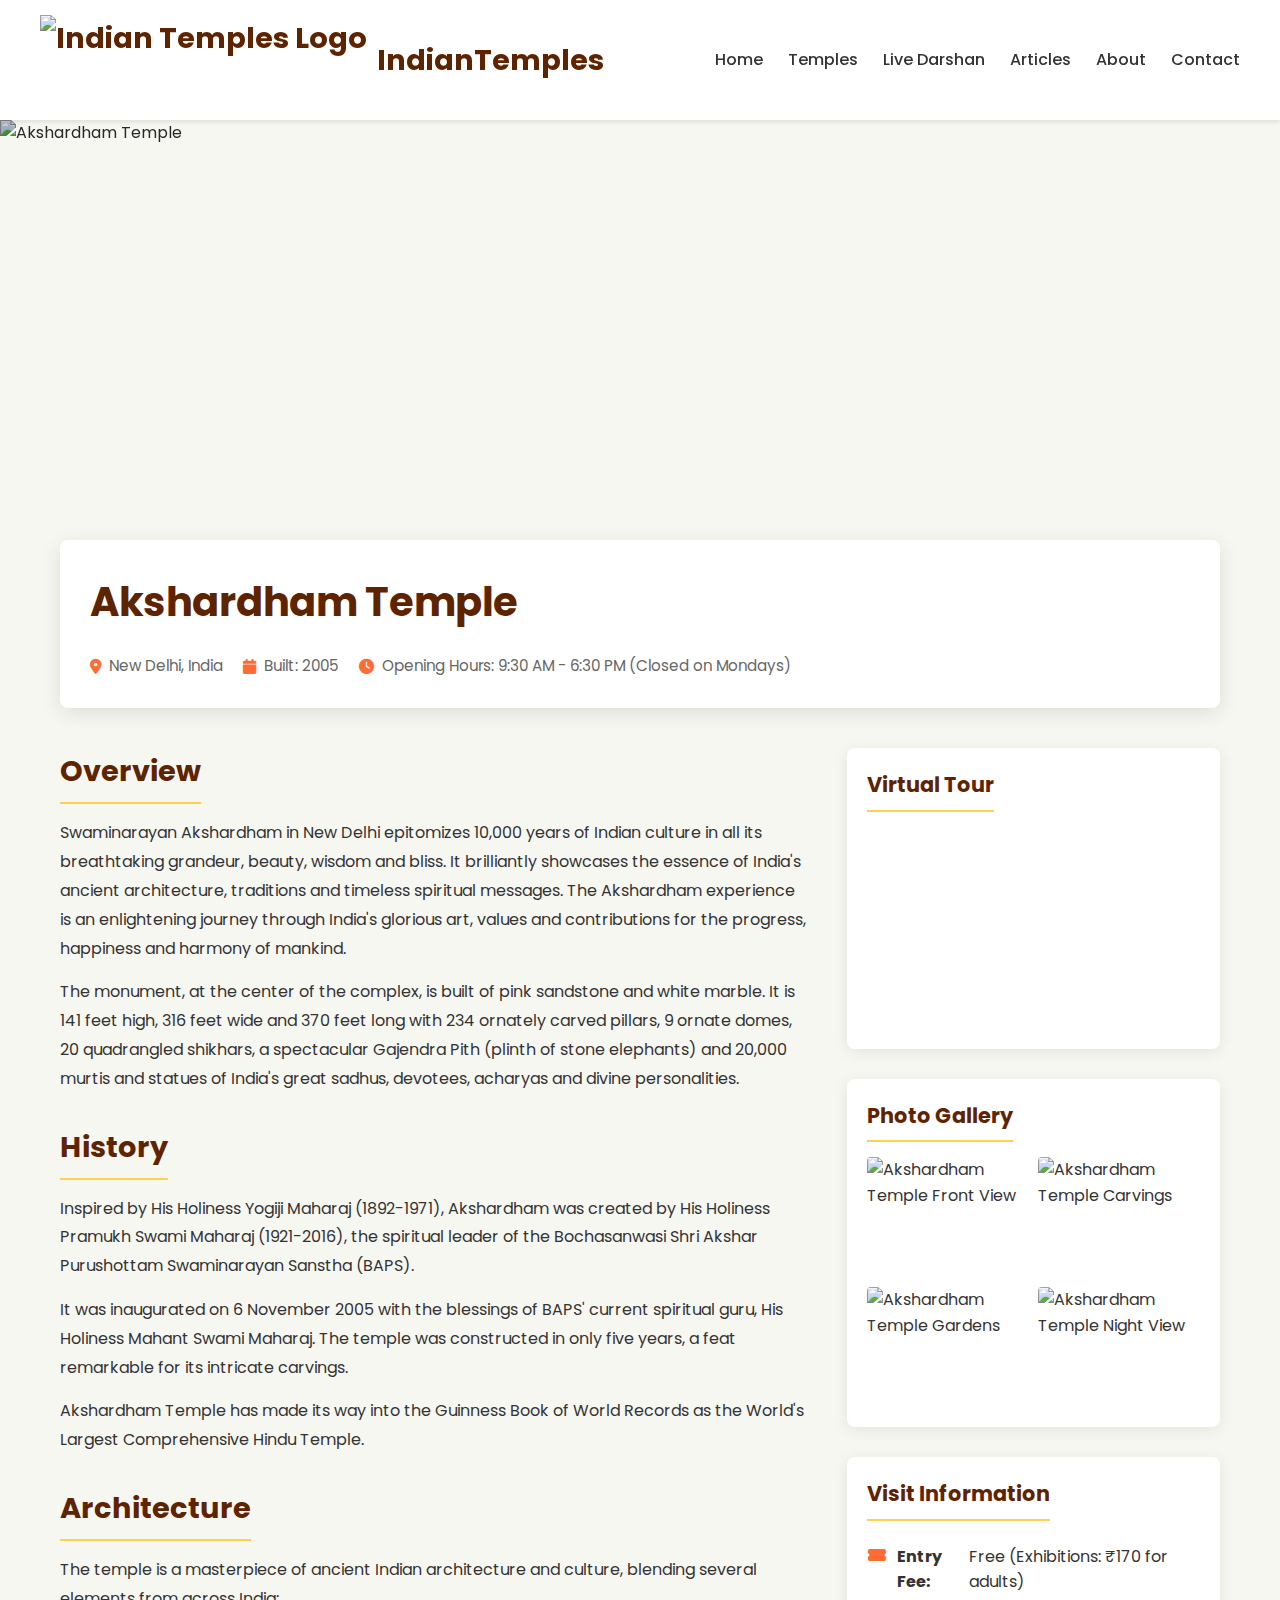
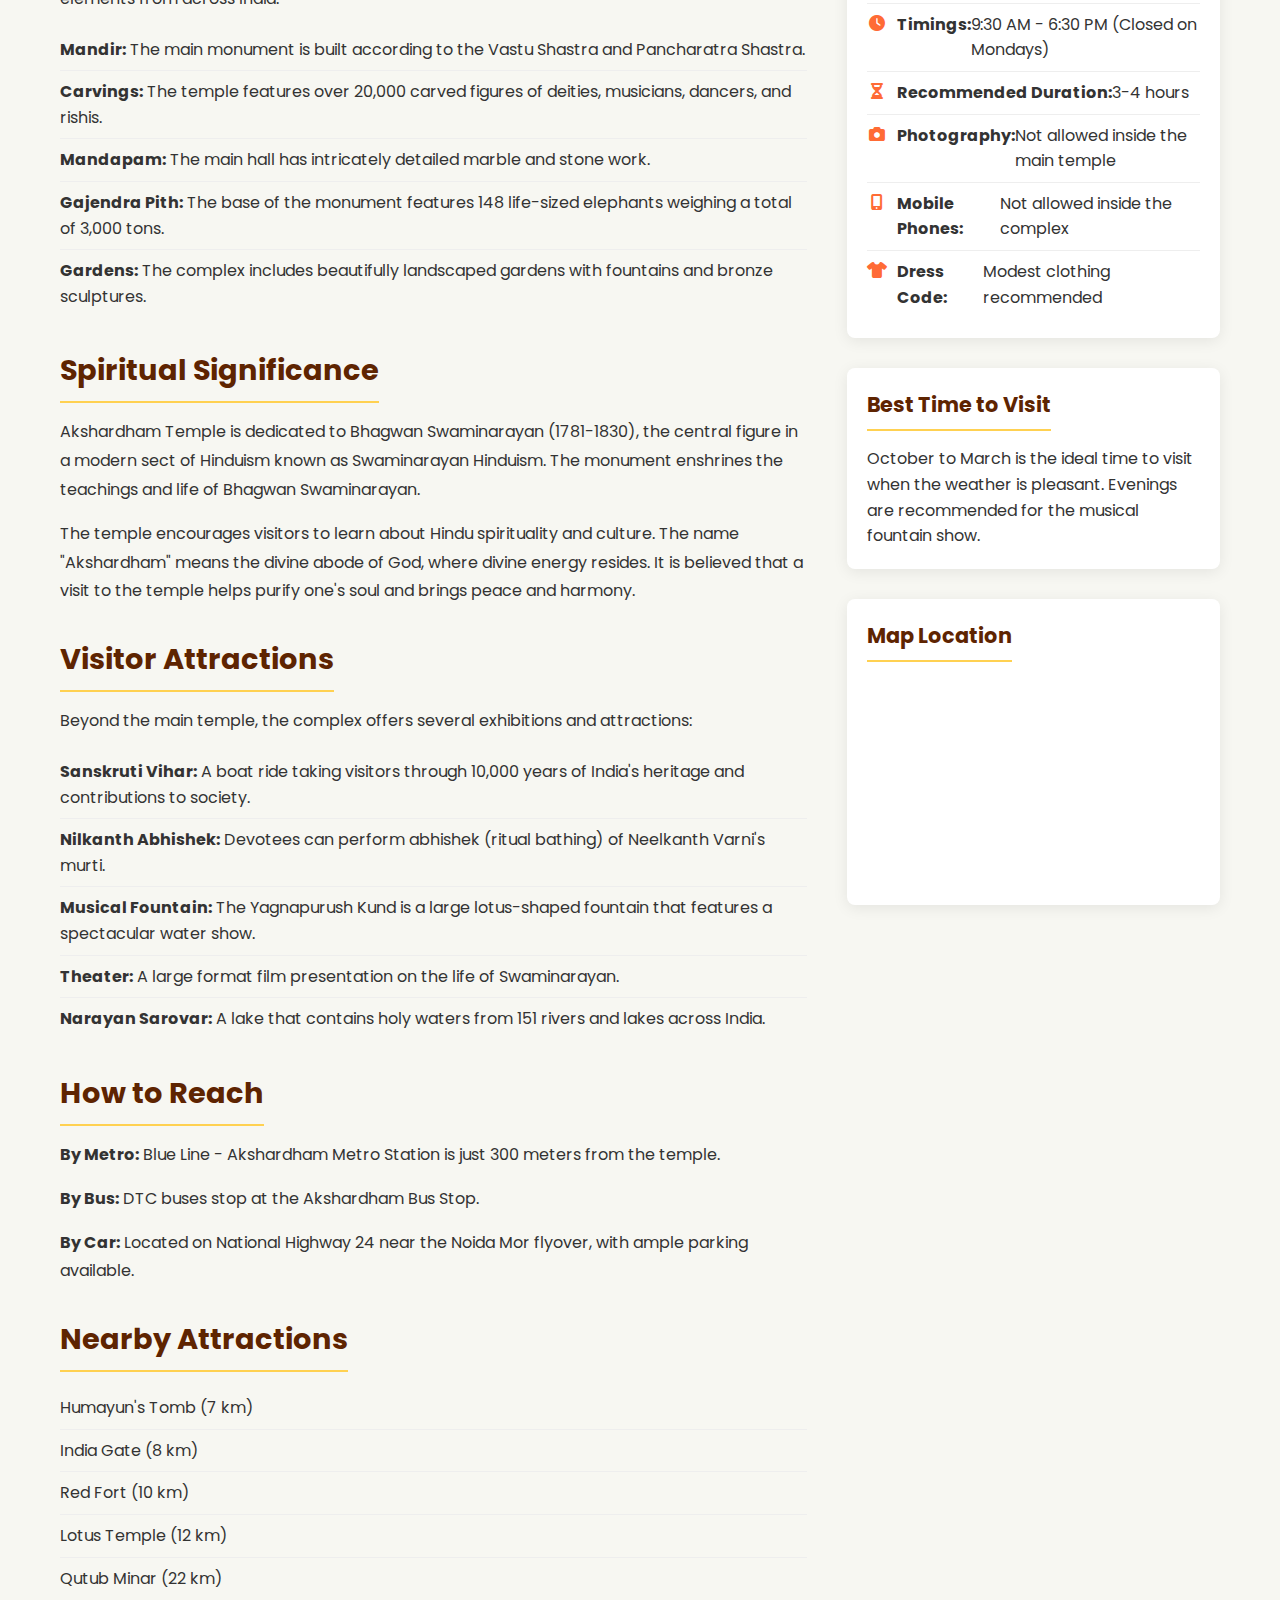
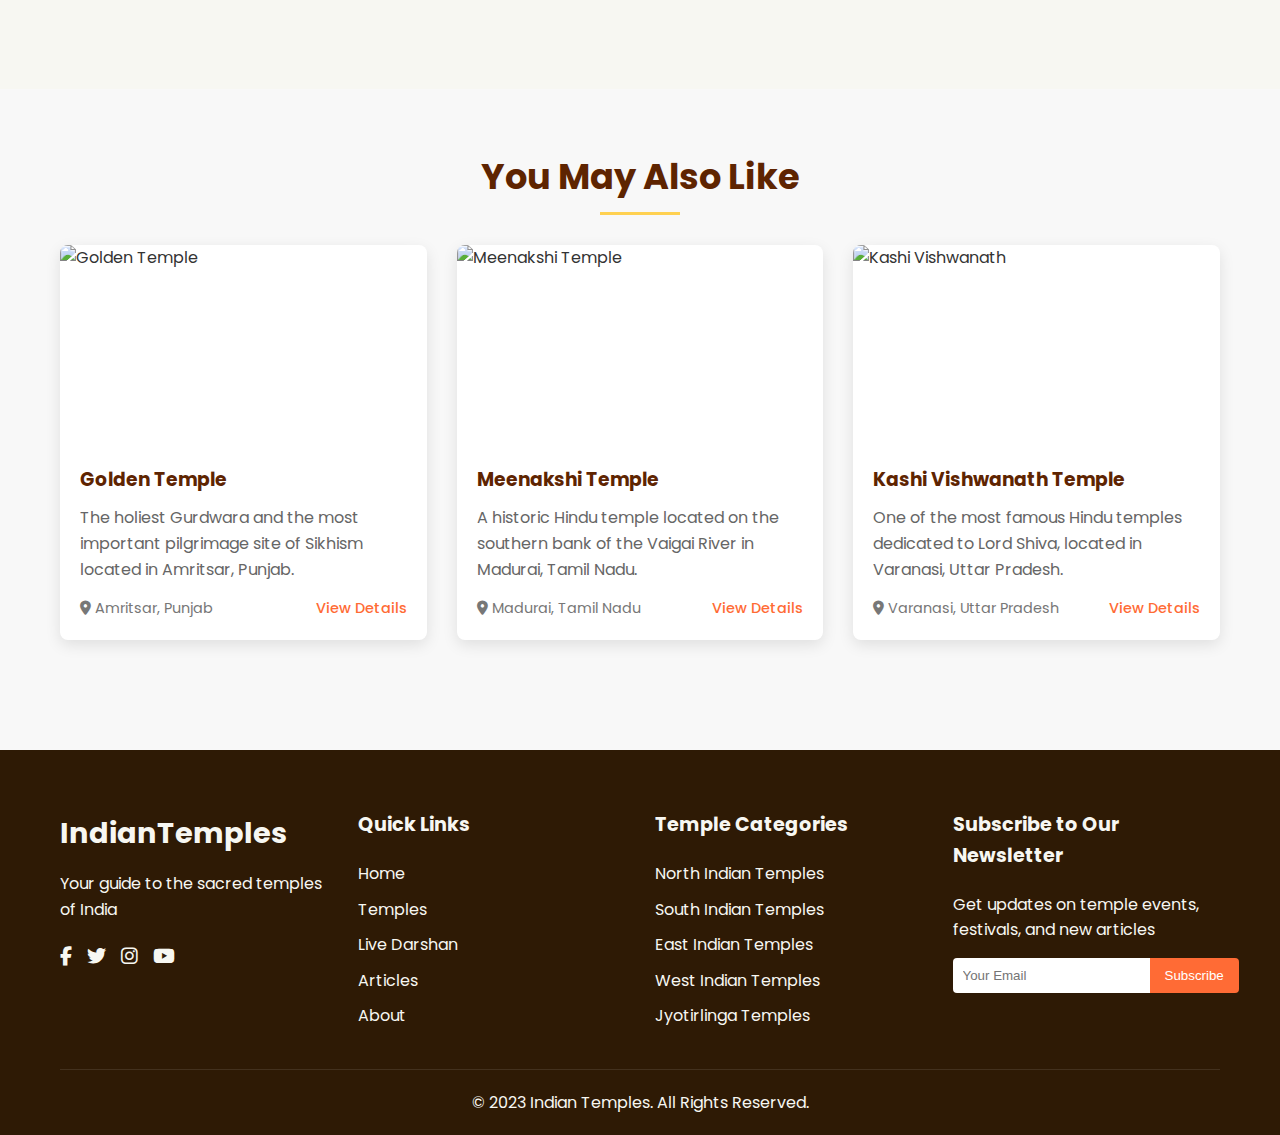
==== Akshardham.html @ 8071398b "Complet the Godlen Temple Data" ====
<!DOCTYPE html>
<html lang="en">

<head>
  <meta charset="UTF-8" />
  <meta name="viewport" content="width=device-width, initial-scale=1.0" />
  <title>Akshardham Temple - Indian Temples</title>
  <meta name="description"
    content="Detailed information about Akshardham Temple in New Delhi, including history, architecture, visitor information, and spiritual significance." />
  <link rel="preconnect" href="https://fonts.googleapis.com">
  <link rel="preconnect" href="https://fonts.gstatic.com" crossorigin>
  <link href="https://fonts.googleapis.com/css2?family=Poppins:wght@300;400;500;600;700&display=swap" rel="stylesheet">
  <link rel="stylesheet" href="https://cdnjs.cloudflare.com/ajax/libs/font-awesome/6.5.1/css/all.min.css">
  <link rel="stylesheet" href="/src/style.css">
</head>

<body>
  <div id="root">
    <!-- Header section -->
    <header class="header">
      <div class="container nav-container">
        <div class="logo">
          <a href="index.html">
            <img src="https://i.pinimg.com/736x/c7/fd/0a/c7fd0adaab651f2028ff02d65af20127.jpg" alt="Indian Temples Logo">
            <span>IndianTemples</span>
          </a>
        </div>

        <div class="menu-toggle">
          <i class="fas fa-bars"></i>
        </div>

        <ul class="nav-menu">
          <li><a href="index.html">Home</a></li>
          <li><a href="index.html#temples">Temples</a></li>
          <li><a href="index.html#live-darshan">Live Darshan</a></li>
          <li><a href="index.html#articles">Articles</a></li>
          <li><a href="index.html#about">About</a></li>
          <li><a href="index.html#contact">Contact</a></li>
        </ul>
      </div>
    </header>

    <!-- Temple Header -->
    <section class="temple-header">
      <div class="temple-header-image">
        <img
          src="https://media.istockphoto.com/id/978904956/photo/akshardham-temple-at-night.jpg?s=612x612&w=0&k=20&c=SunRGB2qBQEhVnAU5-RDPDp3OCAACPGzM2vwPiNZKe4="
          alt="Akshardham Temple" alt="Akshardham Temple">
      </div>
      <div class="container">
        <div class="temple-header-content">
          <h1>Akshardham Temple</h1>
          <div class="temple-meta-info">
            <div class="meta-item">
              <i class="fas fa-map-marker-alt"></i>
              <span>New Delhi, India</span>
            </div>
            <div class="meta-item">
              <i class="fas fa-calendar"></i>
              <span>Built: 2005</span>
            </div>
            <div class="meta-item">
              <i class="fas fa-clock"></i>
              <span>Opening Hours: 9:30 AM - 6:30 PM (Closed on Mondays)</span>
            </div>
          </div>
        </div>
      </div>
    </section>

    <!-- Temple Overview -->
    <section class="temple-overview">
      <div class="container">
        <div class="temple-content-grid">
          <div class="temple-main-content">
            <div class="content-section">
              <h2>Overview</h2>
              <p>Swaminarayan Akshardham in New Delhi epitomizes 10,000 years of Indian culture in all its breathtaking
                grandeur, beauty, wisdom and bliss. It brilliantly showcases the essence of India's ancient
                architecture, traditions and timeless spiritual messages. The Akshardham experience is an enlightening
                journey through India's glorious art, values and contributions for the progress, happiness and harmony
                of mankind.</p>
              <p>The monument, at the center of the complex, is built of pink sandstone and white marble. It is 141 feet
                high, 316 feet wide and 370 feet long with 234 ornately carved pillars, 9 ornate domes, 20 quadrangled
                shikhars, a spectacular Gajendra Pith (plinth of stone elephants) and 20,000 murtis and statues of
                India's great sadhus, devotees, acharyas and divine personalities.</p>
            </div>

            <div class="content-section">
              <h2>History</h2>
              <p>Inspired by His Holiness Yogiji Maharaj (1892-1971), Akshardham was created by His Holiness Pramukh
                Swami Maharaj (1921-2016), the spiritual leader of the Bochasanwasi Shri Akshar Purushottam Swaminarayan
                Sanstha (BAPS).</p>
              <p>It was inaugurated on 6 November 2005 with the blessings of BAPS' current spiritual guru, His Holiness
                Mahant Swami Maharaj. The temple was constructed in only five years, a feat remarkable for its intricate
                carvings.</p>
              <p>Akshardham Temple has made its way into the Guinness Book of World Records as the World's Largest
                Comprehensive Hindu Temple.</p>
            </div>

            <div class="content-section">
              <h2>Architecture</h2>
              <p>The temple is a masterpiece of ancient Indian architecture and culture, blending several elements from
                across India:</p>
              <ul class="temple-list">
                <li><strong>Mandir:</strong> The main monument is built according to the Vastu Shastra and Pancharatra
                  Shastra.</li>
                <li><strong>Carvings:</strong> The temple features over 20,000 carved figures of deities, musicians,
                  dancers, and rishis.</li>
                <li><strong>Mandapam:</strong> The main hall has intricately detailed marble and stone work.</li>
                <li><strong>Gajendra Pith:</strong> The base of the monument features 148 life-sized elephants weighing
                  a total of 3,000 tons.</li>
                <li><strong>Gardens:</strong> The complex includes beautifully landscaped gardens with fountains and
                  bronze sculptures.</li>
              </ul>
            </div>

            <div class="content-section">
              <h2>Spiritual Significance</h2>
              <p>Akshardham Temple is dedicated to Bhagwan Swaminarayan (1781-1830), the central figure in a modern sect
                of Hinduism known as Swaminarayan Hinduism. The monument enshrines the teachings and life of Bhagwan
                Swaminarayan.</p>
              <p>The temple encourages visitors to learn about Hindu spirituality and culture. The name "Akshardham"
                means the divine abode of God, where divine energy resides. It is believed that a visit to the temple
                helps purify one's soul and brings peace and harmony.</p>
            </div>

            <div class="content-section">
              <h2>Visitor Attractions</h2>
              <p>Beyond the main temple, the complex offers several exhibitions and attractions:</p>
              <ul class="temple-list">
                <li><strong>Sanskruti Vihar:</strong> A boat ride taking visitors through 10,000 years of India's
                  heritage and contributions to society.</li>
                <li><strong>Nilkanth Abhishek:</strong> Devotees can perform abhishek (ritual bathing) of Neelkanth
                  Varni's murti.</li>
                <li><strong>Musical Fountain:</strong> The Yagnapurush Kund is a large lotus-shaped fountain that
                  features a spectacular water show.</li>
                <li><strong>Theater:</strong> A large format film presentation on the life of Swaminarayan.</li>
                <li><strong>Narayan Sarovar:</strong> A lake that contains holy waters from 151 rivers and lakes across
                  India.</li>
              </ul>
            </div>

            <div class="content-section">
              <h2>How to Reach</h2>
              <p><strong>By Metro:</strong> Blue Line - Akshardham Metro Station is just 300 meters from the temple.</p>
              <p><strong>By Bus:</strong> DTC buses stop at the Akshardham Bus Stop.</p>
              <p><strong>By Car:</strong> Located on National Highway 24 near the Noida Mor flyover, with ample parking
                available.</p>
            </div>

            <div class="content-section">
              <h2>Nearby Attractions</h2>
              <ul class="temple-list">
                <li>Humayun's Tomb (7 km)</li>
                <li>India Gate (8 km)</li>
                <li>Red Fort (10 km)</li>
                <li>Lotus Temple (12 km)</li>
                <li>Qutub Minar (22 km)</li>
              </ul>
            </div>
          </div>

          <div class="temple-sidebar">
            <div class="sidebar-box">
              <h3>Virtual Tour</h3>
              <div class="video-container-small">
                <iframe width="560" height="315" src="https://www.youtube.com/embed/xDa9SD8K09o" frameborder="0"
                  allow="accelerometer; autoplay; clipboard-write; encrypted-media; gyroscope; picture-in-picture"
                  allowfullscreen>
                </iframe>
              </div>
            </div>

            <div class="sidebar-box">
              <h3>Photo Gallery</h3>
              <div class="gallery-grid">
                <img src="https://images.unsplash.com/photo-1567341836769-22e474e9f60a?q=80&w=1000&auto=format&fit=crop"
                  alt="Akshardham Temple Front View">
                <img src="https://images.unsplash.com/photo-1591021640592-c3006a7bfc65?q=80&w=1000&auto=format&fit=crop"
                  alt="Akshardham Temple Carvings">
                <img src="https://images.unsplash.com/photo-1604618501978-b01822d5c520?q=80&w=1000&auto=format&fit=crop"
                  alt="Akshardham Temple Gardens">
                <img
                  src="https://images.unsplash.com/photo-1614084546513-1994183892415?q=80&w=1000&auto=format&fit=crop"
                  alt="Akshardham Temple Night View">
              </div>
            </div>

            <div class="sidebar-box">
              <h3>Visit Information</h3>
              <ul class="info-list">
                <li><i class="fas fa-ticket-alt"></i> <strong>Entry Fee:</strong> Free (Exhibitions: ₹170 for adults)
                </li>
                <li><i class="fas fa-clock"></i> <strong>Timings:</strong> 9:30 AM - 6:30 PM (Closed on Mondays)</li>
                <li><i class="fas fa-hourglass-half"></i> <strong>Recommended Duration:</strong> 3-4 hours</li>
                <li><i class="fas fa-camera"></i> <strong>Photography:</strong> Not allowed inside the main temple</li>
                <li><i class="fas fa-mobile-alt"></i> <strong>Mobile Phones:</strong> Not allowed inside the complex
                </li>
                <li><i class="fas fa-tshirt"></i> <strong>Dress Code:</strong> Modest clothing recommended</li>
              </ul>
            </div>

            <div class="sidebar-box">
              <h3>Best Time to Visit</h3>
              <p>October to March is the ideal time to visit when the weather is pleasant. Evenings are recommended for
                the musical fountain show.</p>
            </div>

            <div class="sidebar-box">
              <h3>Map Location</h3>
              <div class="map-container">
                <iframe
                  src="https://www.google.com/maps/embed?pb=!1m18!1m12!1m3!1d3501.0148866869473!2d77.27566881503278!3d28.67442788240116!2m3!1f0!2f0!3f0!3m2!1i1024!2i768!4f13.1!3m3!1m2!1s0x390ce35b9975b1fb%3A0x69a09f265ef3b22a!2sAkshardham!5e0!3m2!1sen!2sin!4v1650271108319!5m2!1sen!2sin"
                  width="100%" height="200" style="border:0;" allowfullscreen="" loading="lazy"></iframe>
              </div>
            </div>
          </div>
        </div>
      </div>
    </section>

    <!-- Related Temples -->
    <section class="related-temples">
      <div class="container">
        <div class="section-title">
          <h2>You May Also Like</h2>
        </div>
        <div class="temple-grid">
          <!-- Temple 1 -->
          <div class="temple-card">
            <div class="temple-image">
              <img src="https://images.unsplash.com/photo-1621254423735-8410121f9496?q=80&w=1000&auto=format&fit=crop"
                alt="Golden Temple">
            </div>
            <div class="temple-content">
              <h3>Golden Temple</h3>
              <p>The holiest Gurdwara and the most important pilgrimage site of Sikhism located in Amritsar, Punjab.</p>
              <div class="temple-meta">
                <span><i class="fas fa-map-marker-alt"></i> Amritsar, Punjab</span>
                <a href="#" class="read-more">View Details</a>
              </div>
            </div>
          </div>

          <!-- Temple 2 -->
          <div class="temple-card">
            <div class="temple-image">
              <img src="https://images.unsplash.com/photo-1590766740859-21a638d1d494?q=80&w=1000&auto=format&fit=crop"
                alt="Meenakshi Temple">
            </div>
            <div class="temple-content">
              <h3>Meenakshi Temple</h3>
              <p>A historic Hindu temple located on the southern bank of the Vaigai River in Madurai, Tamil Nadu.</p>
              <div class="temple-meta">
                <span><i class="fas fa-map-marker-alt"></i> Madurai, Tamil Nadu</span>
                <a href="#" class="read-more">View Details</a>
              </div>
            </div>
          </div>

          <!-- Temple 3 -->
          <div class="temple-card">
            <div class="temple-image">
              <img src="https://images.unsplash.com/photo-1630421660487-888138e979cf?q=80&w=1000&auto=format&fit=crop"
                alt="Kashi Vishwanath">
            </div>
            <div class="temple-content">
              <h3>Kashi Vishwanath Temple</h3>
              <p>One of the most famous Hindu temples dedicated to Lord Shiva, located in Varanasi, Uttar Pradesh.</p>
              <div class="temple-meta">
                <span><i class="fas fa-map-marker-alt"></i> Varanasi, Uttar Pradesh</span>
                <a href="#" class="read-more">View Details</a>
              </div>
            </div>
          </div>
        </div>
      </div>
    </section>

    <!-- Footer -->
    <footer id="contact" class="footer">
      <div class="container">
        <div class="footer-content">
          <div class="footer-logo">
            <h3>IndianTemples</h3>
            <p>Your guide to the sacred temples of India</p>
            <div class="social-links">
              <a href="#"><i class="fab fa-facebook-f"></i></a>
              <a href="#"><i class="fab fa-twitter"></i></a>
              <a href="#"><i class="fab fa-instagram"></i></a>
              <a href="#"><i class="fab fa-youtube"></i></a>
            </div>
          </div>

          <div class="footer-links">
            <h3>Quick Links</h3>
            <ul>
              <li><a href="index.html">Home</a></li>
              <li><a href="index.html#temples">Temples</a></li>
              <li><a href="index.html#live-darshan">Live Darshan</a></li>
              <li><a href="index.html#articles">Articles</a></li>
              <li><a href="index.html#about">About</a></li>
            </ul>
          </div>

          <div class="footer-links">
            <h3>Temple Categories</h3>
            <ul>
              <li><a href="#">North Indian Temples</a></li>
              <li><a href="#">South Indian Temples</a></li>
              <li><a href="#">East Indian Temples</a></li>
              <li><a href="#">West Indian Temples</a></li>
              <li><a href="#">Jyotirlinga Temples</a></li>
            </ul>
          </div>

          <div class="footer-newsletter">
            <h3>Subscribe to Our Newsletter</h3>
            <p>Get updates on temple events, festivals, and new articles</p>
            <div class="subscribe-form">
              <input type="email" placeholder="Your Email">
              <button type="submit">Subscribe</button>
            </div>
          </div>
        </div>

        <div class="footer-bottom">
          <p>&copy; <span class="current-year">2023</span> Indian Temples. All Rights Reserved.</p>
        </div>
      </div>
    </footer>
  </div>

  <script type="module" src="/src/main.ts"></script>
</body>

</html>
---- src/style.css ----
/* Global styles */
:root {
  --primary-color: #ff6b35;
  --secondary-color: #f98866;
  --accent-color: #ffd151;
  --background-color: #f7f7f2;
  --text-color: #333;
  --header-color: #5e2401;
  --footer-bg: #2e1a05;
  --footer-text: #f7f7f2;
}

* {
  margin: 0;
  padding: 0;
  box-sizing: border-box;
}

body {
  font-family: 'Poppins', sans-serif;
  background-color: var(--background-color);
  color: var(--text-color);
  line-height: 1.6;
}

a {
  text-decoration: none;
  color: var(--primary-color);
}

a:hover {
  color: var(--secondary-color);
}

.container {
  max-width: 1200px;
  margin: 0 auto;
  padding: 0 20px;
}

/* Header styles */
.header {
  background-color: #fff;
  box-shadow: 0 2px 5px rgba(0, 0, 0, 0.1);
  position: sticky;
  top: 0;
  z-index: 100;
}

.nav-container {
  display: flex;
  justify-content: space-between;
  align-items: center;
  padding: 15px 0;
}

.logo a {
  font-size: 1.8rem;
  font-weight: 700;
  color: var(--header-color);
  display: flex;
  align-items: center;
}

.logo img {
  height: 90px;
  margin-right: 10px;
}

.nav-menu {
  display: flex;
  list-style: none;
}

.nav-menu li {
  margin-left: 25px;
}

.nav-menu a {
  color: var(--text-color);
  font-weight: 500;
  transition: color 0.3s;
}

.nav-menu a:hover,
.nav-menu a.active {
  color: var(--primary-color);
}

.menu-toggle {
  display: none;
  cursor: pointer;
  font-size: 1.5rem;
}

/* Hero section */
.hero {
  height: 600px;
  background-image: linear-gradient(rgba(0, 0, 0, 0.5), rgba(0, 0, 0, 0.5)), url('/public/images/hero-temple.jpg');
  background-size: cover;
  background-position: center;
  display: flex;
  align-items: center;
  text-align: center;
  color: #fff;
  margin-bottom: 50px;
}

.hero-content {
  max-width: 800px;
  margin: 0 auto;
  padding: 0 20px;
}

.hero h1 {
  font-size: 3rem;
  margin-bottom: 20px;
}

.hero p {
  font-size: 1.2rem;
  margin-bottom: 30px;
}

.btn {
  display: inline-block;
  background-color: var(--primary-color);
  color: #fff;
  padding: 12px 24px;
  border-radius: 4px;
  font-weight: 500;
  transition: background-color 0.3s;
}

.btn:hover {
  background-color: var(--secondary-color);
  color: #fff;
}

/* Utility classes */
.text-center {
  text-align: center;
  margin: 30px 0;
}

/* Temples section */
.section-title {
  text-align: center;
  margin-bottom: 40px;
  color: var(--header-color);
}

.section-title h2 {
  font-size: 2.2rem;
  display: inline-block;
  position: relative;
}

.section-title h2::after {
  content: '';
  height: 3px;
  width: 80px;
  background-color: var(--accent-color);
  position: absolute;
  bottom: -10px;
  left: 50%;
  transform: translateX(-50%);
}

.temple-grid {
  display: grid;
  grid-template-columns: repeat(auto-fill, minmax(300px, 1fr));
  gap: 30px;
  margin-bottom: 50px;
}

.temple-card {
  background-color: #fff;
  border-radius: 8px;
  overflow: hidden;
  box-shadow: 0 5px 15px rgba(0, 0, 0, 0.1);
  transition: transform 0.3s, box-shadow 0.3s;
}

.temple-card:hover {
  transform: translateY(-10px);
  box-shadow: 0 15px 30px rgba(0, 0, 0, 0.15);
}

.temple-image {
  height: 200px;
  overflow: hidden;
}

.temple-image img {
  width: 100%;
  height: 100%;
  object-fit: cover;
  transition: transform 0.5s;
}

.temple-card:hover .temple-image img {
  transform: scale(1.1);
}

.temple-content {
  padding: 20px;
}

.temple-content h3 {
  margin-bottom: 10px;
  color: var(--header-color);
}

.temple-content p {
  margin-bottom: 15px;
  color: #666;
}

.temple-meta {
  display: flex;
  justify-content: space-between;
  font-size: 0.9rem;
  color: #777;
}

/* Live Darshan section */
.live-darshan {
  background-color: #f1f1f1;
  padding: 60px 0;
  margin-bottom: 50px;
}

.video-container {
  position: relative;
  width: 100%;
  padding-bottom: 56.25%; /* 16:9 Aspect Ratio */
  margin-bottom: 30px;
}

.video-container iframe {
  position: absolute;
  top: 0;
  left: 0;
  width: 100%;
  height: 100%;
  border-radius: 8px;
}

/* Articles section */
.article-list {
  display: grid;
  grid-template-columns: repeat(auto-fill, minmax(350px, 1fr));
  gap: 30px;
  margin-bottom: 50px;
}

.article-card {
  background-color: #fff;
  border-radius: 8px;
  overflow: hidden;
  box-shadow: 0 5px 15px rgba(0, 0, 0, 0.1);
}

.article-image {
  height: 200px;
  overflow: hidden;
}

.article-image img {
  width: 100%;
  height: 100%;
  object-fit: cover;
}

.article-content {
  padding: 20px;
}

.article-content h3 {
  margin-bottom: 10px;
  color: var(--header-color);
}

.article-content p {
  margin-bottom: 15px;
  color: #666;
}

.article-meta {
  display: flex;
  justify-content: space-between;
  font-size: 0.9rem;
  color: #777;
}

.read-more {
  color: var(--primary-color);
  font-weight: 500;
}

/* About section */
.about-section {
  padding: 60px 0;
}

.about-content {
  max-width: 800px;
  margin: 0 auto;
  text-align: center;
}

.about-content p {
  margin-bottom: 20px;
  line-height: 1.8;
}

/* Darshan schedule */
.darshan-schedule {
  margin-top: 40px;
}

.darshan-schedule h3 {
  text-align: center;
  margin-bottom: 20px;
  color: var(--header-color);
}

.schedule-grid {
  display: grid;
  grid-template-columns: repeat(auto-fill, minmax(250px, 1fr));
  gap: 20px;
}

.schedule-item {
  background-color: #fff;
  padding: 15px;
  border-radius: 6px;
  box-shadow: 0 3px 10px rgba(0, 0, 0, 0.1);
}

.schedule-item .time {
  font-weight: 600;
  color: var(--primary-color);
  margin-bottom: 5px;
}

.schedule-item .ritual {
  color: #666;
}

/* Footer */
.footer {
  background-color: var(--footer-bg);
  color: var(--footer-text);
  padding: 60px 0 20px;
}

.footer-content {
  display: grid;
  grid-template-columns: repeat(auto-fit, minmax(250px, 1fr));
  gap: 30px;
  margin-bottom: 30px;
}

.footer-logo h3 {
  font-size: 1.8rem;
  margin-bottom: 15px;
}

.footer-contact p {
  margin-bottom: 10px;
}

.social-links {
  display: flex;
  gap: 15px;
  margin-top: 20px;
}

.social-links a {
  color: var(--footer-text);
  font-size: 1.2rem;
  transition: color 0.3s;
}

.social-links a:hover {
  color: var(--accent-color);
}

.footer-links h3,
.footer-newsletter h3 {
  margin-bottom: 20px;
  font-size: 1.2rem;
}

.footer-links ul {
  list-style: none;
}

.footer-links li {
  margin-bottom: 10px;
}

.footer-links a {
  color: var(--footer-text);
  transition: color 0.3s;
}

.footer-links a:hover {
  color: var(--accent-color);
}

.subscribe-form {
  display: flex;
  margin-top: 15px;
}

.subscribe-form input {
  flex-grow: 1;
  padding: 10px;
  border: none;
  border-radius: 4px 0 0 4px;
}

.subscribe-form button {
  background-color: var(--primary-color);
  color: #fff;
  border: none;
  padding: 10px 15px;
  border-radius: 0 4px 4px 0;
  cursor: pointer;
  transition: background-color 0.3s;
}

.subscribe-form button:hover {
  background-color: var(--secondary-color);
}

.footer-bottom {
  text-align: center;
  padding-top: 20px;
  border-top: 1px solid rgba(255, 255, 255, 0.1);
}

/* Temple Details Page */
.temple-header {
  position: relative;
  margin-bottom: 40px;
}

.temple-header-image {
  height: 500px;
  overflow: hidden;
}

.temple-header-image img {
  width: 100%;
  height: 100%;
  object-fit: cover;
  filter: brightness(0.8);
}

.temple-header-content {
  background-color: #fff;
  border-radius: 8px;
  box-shadow: 0 5px 20px rgba(0, 0, 0, 0.1);
  padding: 30px;
  margin-top: -80px;
  position: relative;
  z-index: 10;
}

.temple-header-content h1 {
  font-size: 2.5rem;
  margin-bottom: 20px;
  color: var(--header-color);
}

.temple-meta-info {
  display: flex;
  flex-wrap: wrap;
  gap: 20px;
}

.meta-item {
  display: flex;
  align-items: center;
  font-size: 0.95rem;
  color: #666;
}

.meta-item i {
  color: var(--primary-color);
  margin-right: 8px;
}

.temple-content-grid {
  display: grid;
  grid-template-columns: 2fr 1fr;
  gap: 40px;
  margin-bottom: 60px;
}

.content-section {
  margin-bottom: 30px;
}

.content-section h2 {
  color: var(--header-color);
  margin-bottom: 15px;
  font-size: 1.8rem;
  border-bottom: 2px solid var(--accent-color);
  padding-bottom: 8px;
  display: inline-block;
}

.content-section p {
  margin-bottom: 15px;
  line-height: 1.8;
}

.temple-list {
  list-style: none;
  margin-left: 0;
}

.temple-list li {
  padding: 8px 0;
  border-bottom: 1px solid #eee;
}

.temple-list li:last-child {
  border-bottom: none;
}

.temple-sidebar .sidebar-box {
  background-color: #fff;
  border-radius: 8px;
  box-shadow: 0 3px 15px rgba(0, 0, 0, 0.08);
  padding: 20px;
  margin-bottom: 30px;
}

.sidebar-box h3 {
  color: var(--header-color);
  margin-bottom: 15px;
  font-size: 1.3rem;
  border-bottom: 2px solid var(--accent-color);
  padding-bottom: 8px;
  display: inline-block;
}

.video-container-small {
  position: relative;
  width: 100%;
  padding-bottom: 56.25%; /* 16:9 Aspect Ratio */
  margin-bottom: 15px;
}

.video-container-small iframe {
  position: absolute;
  top: 0;
  left: 0;
  width: 100%;
  height: 100%;
  border-radius: 8px;
}

.gallery-grid {
  display: grid;
  grid-template-columns: repeat(2, 1fr);
  gap: 10px;
}

.gallery-grid img {
  width: 100%;
  height: 120px;
  object-fit: cover;
  border-radius: 4px;
  transition: transform 0.3s;
}

.gallery-grid img:hover {
  transform: scale(1.05);
}

.info-list {
  list-style: none;
}

.info-list li {
  padding: 8px 0;
  border-bottom: 1px solid #eee;
  display: flex;
  align-items: flex-start;
}

.info-list li:last-child {
  border-bottom: none;
}

.info-list li i {
  color: var(--primary-color);
  margin-right: 10px;
  min-width: 20px;
  text-align: center;
  padding-top: 3px;
}

.map-container {
  border-radius: 8px;
  overflow: hidden;
}

.related-temples {
  padding: 60px 0;
  background-color: #f8f8f8;
}

@media (max-width: 992px) {
  .temple-content-grid {
    grid-template-columns: 1fr;
  }

  .temple-header-image {
    height: 350px;
  }
}

@media (max-width: 768px) {
  .temple-meta-info {
    flex-direction: column;
    gap: 10px;
  }

  .gallery-grid {
    grid-template-columns: 1fr;
  }

  .temple-header-content h1 {
    font-size: 2rem;
  }
}

/* Responsive styles */
@media (max-width: 768px) {
  .hero {
    height: 450px;
  }

  .hero h1 {
    font-size: 2.2rem;
  }

  .menu-toggle {
    display: block;
  }

  .nav-menu {
    position: fixed;
    left: -100%;
    top: 70px;
    flex-direction: column;
    background-color: #fff;
    width: 100%;
    text-align: center;
    transition: 0.3s;
    box-shadow: 0 10px 15px rgba(0, 0, 0, 0.1);
    padding: 20px 0;
  }

  .nav-menu.active {
    left: 0;
  }

  .nav-menu li {
    margin: 15px 0;
  }
}

@media (max-width: 576px) {
  .temple-grid,
  .article-list {
    grid-template-columns: 1fr;
  }

  .footer-content {
    grid-template-columns: 1fr;
  }
}

/* Article Page Styles */
.article-header {
  padding: 60px 0 30px;
  text-align: center;
}

.article-meta {
  margin-bottom: 15px;
}

.article-category {
  display: inline-block;
  background-color: var(--accent-color);
  color: #333;
  padding: 3px 10px;
  border-radius: 3px;
  margin-right: 15px;
  font-weight: 500;
  font-size: 0.9rem;
}

.article-date {
  color: #666;
  font-size: 0.9rem;
}

.article-date i {
  margin-right: 5px;
}

.article-header h1 {
  font-size: 2.8rem;
  margin-bottom: 20px;
  color: var(--header-color);
  max-width: 800px;
  margin-left: auto;
  margin-right: auto;
  line-height: 1.3;
}

.article-author {
  display: inline-flex;
  align-items: center;
}

.article-author img {
  width: 50px;
  height: 50px;
  border-radius: 50%;
  margin-right: 15px;
  object-fit: cover;
}

.author-info {
  text-align: left;
}

.author-name {
  display: block;
  font-weight: 600;
  color: var(--header-color);
}

.author-title {
  font-size: 0.85rem;
  color: #666;
}

.article-content {
  padding: 40px 0 80px;
}

.article-grid {
  display: grid;
  grid-template-columns: 2fr 1fr;
  gap: 50px;
}

.article-featured-image {
  margin-bottom: 30px;
}

.article-featured-image img {
  width: 100%;
  border-radius: 8px;
}

.article-text {
  font-size: 1.05rem;
  line-height: 1.8;
  color: #333;
}

.article-intro {
  font-size: 1.2rem;
  color: #444;
  line-height: 1.7;
  margin-bottom: 30px;
}

.article-text h2 {
  font-size: 1.8rem;
  margin: 40px 0 20px;
  color: var(--header-color);
}

.article-text h3 {
  font-size: 1.4rem;
  margin: 30px 0 15px;
  color: var(--header-color);
}

.article-text p {
  margin-bottom: 20px;
}

.article-text ul, .article-text ol {
  margin-left: 20px;
  margin-bottom: 20px;
}

.article-text li {
  margin-bottom: 10px;
}

.article-image-with-caption {
  margin: 30px 0;
}

.article-image-with-caption img {
  width: 100%;
  border-radius: 8px;
}

.image-caption {
  font-size: 0.9rem;
  color: #666;
  text-align: center;
  margin-top: 10px;
  font-style: italic;
}

.article-tags {
  margin-top: 40px;
  padding-top: 20px;
  border-top: 1px solid #eee;
  margin-bottom: 20px;
}

.article-tags span {
  font-weight: 600;
  margin-right: 10px;
}

.article-tags a {
  display: inline-block;
  background-color: #f0f0f0;
  color: #666;
  padding: 3px 10px;
  border-radius: 3px;
  margin-right: 8px;
  margin-bottom: 8px;
  font-size: 0.85rem;
  transition: background-color 0.3s, color 0.3s;
}

.article-tags a:hover {
  background-color: var(--primary-color);
  color: #fff;
}

.article-share {
  margin-bottom: 40px;
}

.article-share span {
  font-weight: 600;
  margin-right: 15px;
}

.article-share a {
  display: inline-block;
  width: 36px;
  height: 36px;
  border-radius: 50%;
  background-color: #f0f0f0;
  color: #555;
  text-align: center;
  line-height: 36px;
  margin-right: 8px;
  transition: background-color 0.3s, color 0.3s;
}

.article-share a:hover {
  background-color: var(--primary-color);
  color: #fff;
}

.article-author-bio {
  margin-top: 40px;
  padding: 30px;
  background-color: #f9f9f9;
  border-radius: 8px;
  display: flex;
  align-items: flex-start;
}

.article-author-bio img {
  width: 80px;
  height: 80px;
  border-radius: 50%;
  margin-right: 20px;
  object-fit: cover;
}

.author-bio-content h3 {
  font-size: 1.1rem;
  color: #777;
  margin-bottom: 5px;
}

.author-bio-content h4 {
  font-size: 1.4rem;
  color: var(--header-color);
  margin-bottom: 10px;
}

.author-bio-content p {
  font-size: 0.95rem;
  line-height: 1.7;
}

.related-articles-list {
  margin-top: 15px;
}

.related-article {
  display: flex;
  margin-bottom: 15px;
  padding-bottom: 15px;
  border-bottom: 1px solid #eee;
}

.related-article:last-child {
  border-bottom: none;
}

.related-article img {
  width: 70px;
  height: 70px;
  border-radius: 5px;
  object-fit: cover;
  margin-right: 15px;
}

.related-article h4 {
  font-size: 0.95rem;
  margin-bottom: 5px;
  line-height: 1.4;
}

.article-date-small {
  font-size: 0.8rem;
  color: #777;
}

.category-list {
  list-style: none;
}

.category-list li {
  border-bottom: 1px solid #eee;
  padding: 8px 0;
}

.category-list li:last-child {
  border-bottom: none;
}

.category-list a {
  display: flex;
  justify-content: space-between;
  color: #555;
  transition: color 0.3s;
}

.category-list a:hover {
  color: var(--primary-color);
}

.category-list span {
  color: #888;
  font-size: 0.85rem;
}

.more-articles {
  background-color: #f8f8f8;
  padding: 60px 0;
}

@media (max-width: 992px) {
  .article-grid {
    grid-template-columns: 1fr;
  }

  .article-header h1 {
    font-size: 2.2rem;
  }
}

@media (max-width: 768px) {
  .article-author-bio {
    flex-direction: column;
    text-align: center;
  }

  .article-author-bio img {
    margin: 0 auto 20px;
  }

  .article-text h2 {
    font-size: 1.6rem;
  }

  .article-text h3 {
    font-size: 1.3rem;
  }

  .article-header {
    padding: 40px 0 20px;
  }
}
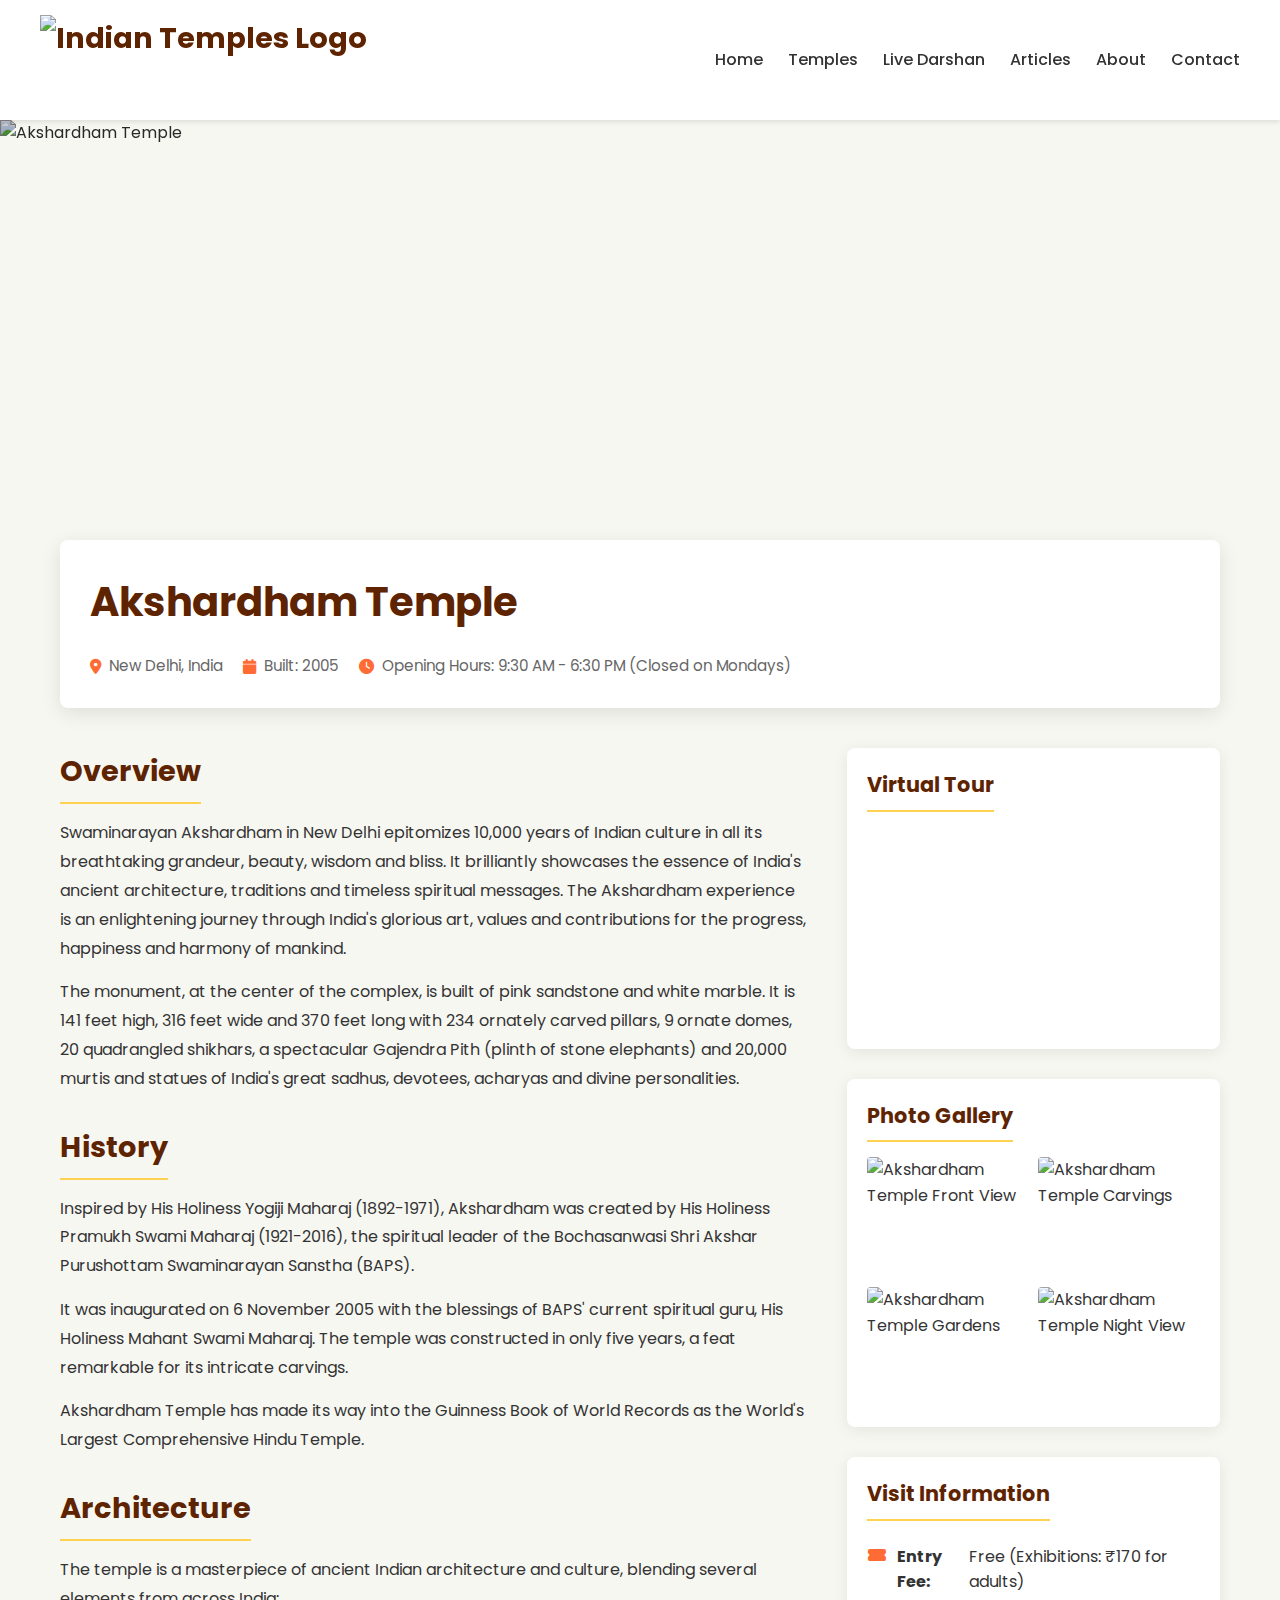
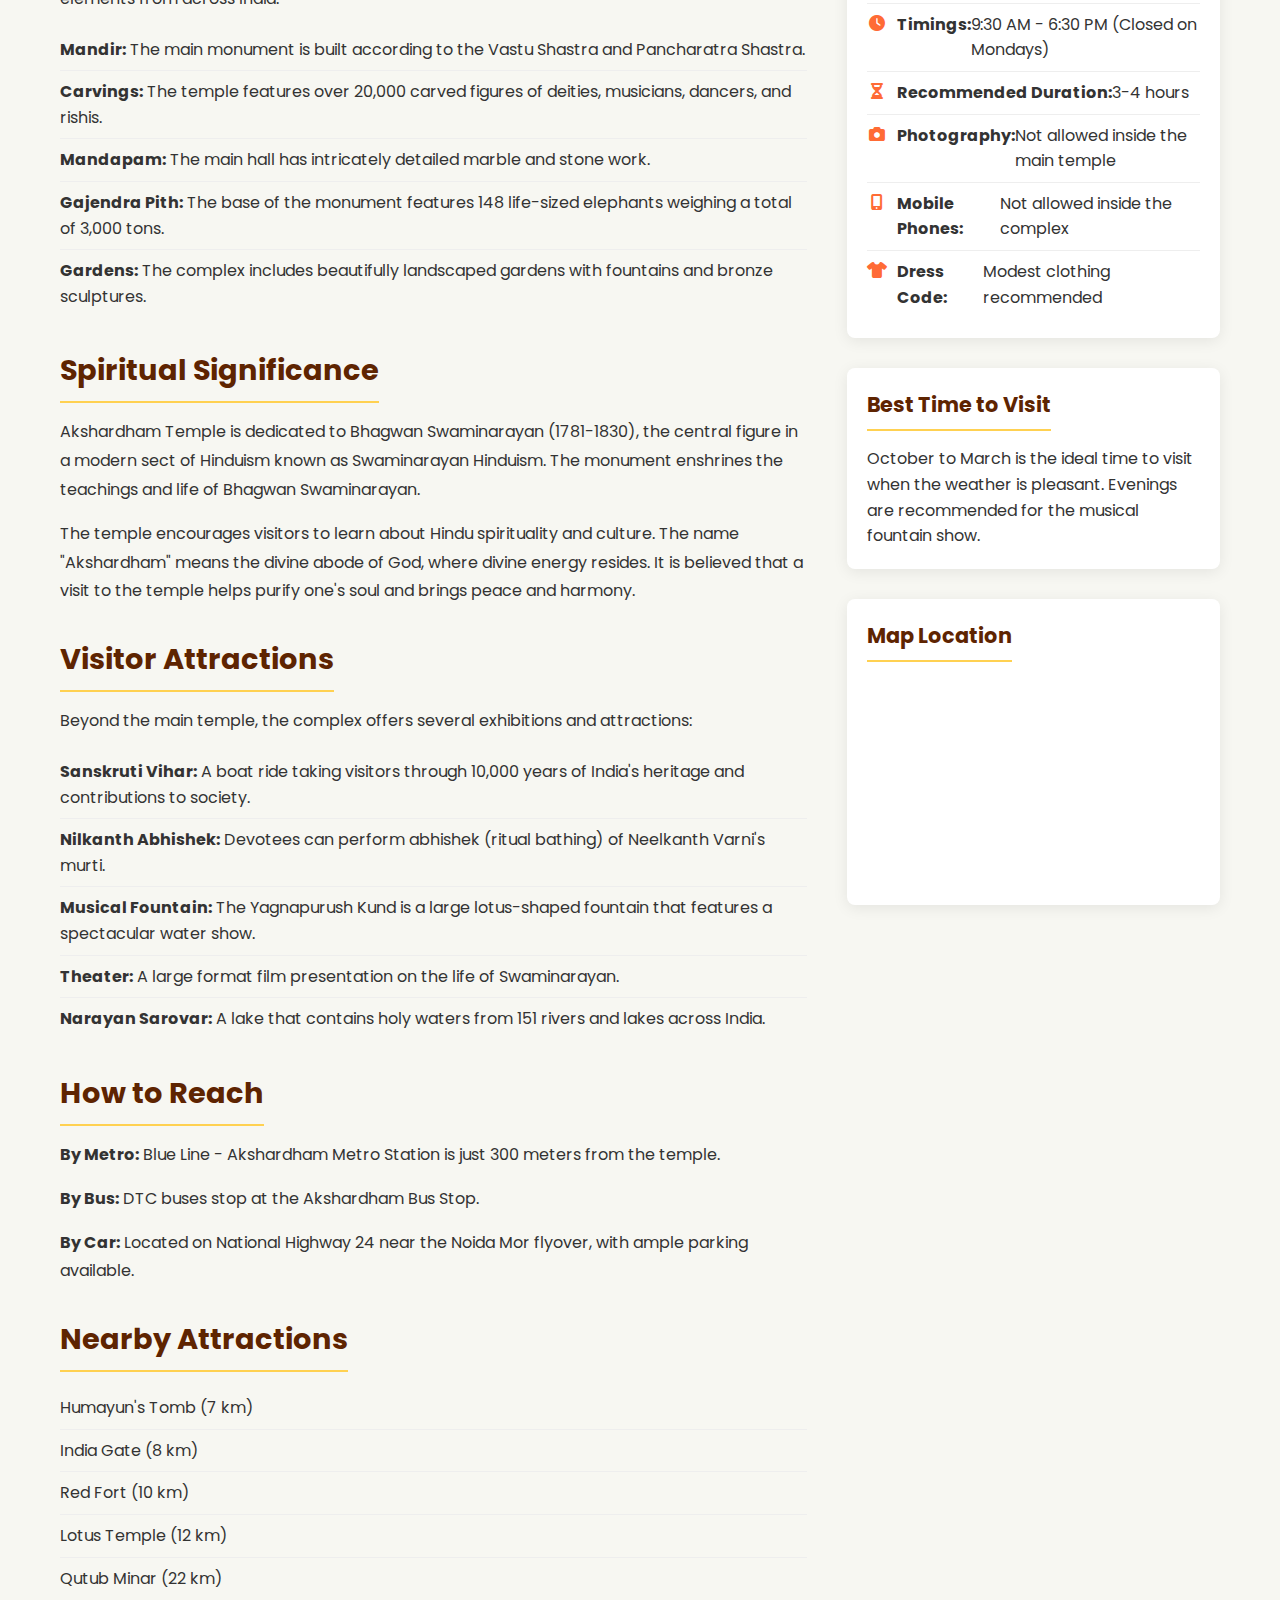
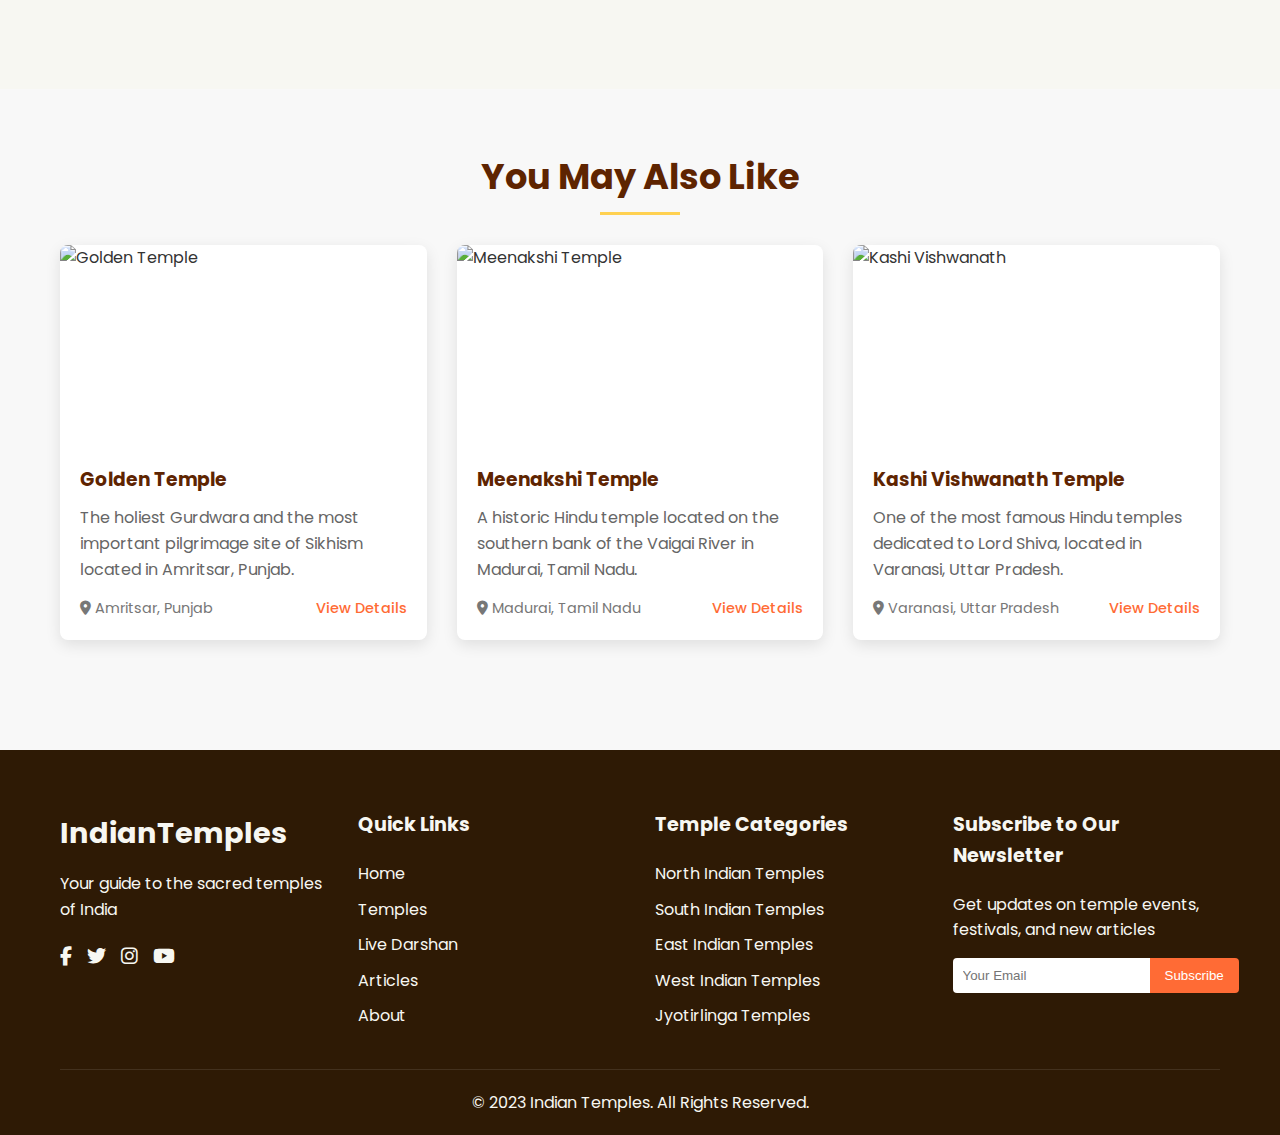
==== commit 706237d8: "update the code" ====
--- a/Akshardham.html
+++ b/Akshardham.html
@@ -22,7 +22,7 @@
         <div class="logo">
           <a href="index.html">
             <img src="https://i.pinimg.com/736x/c7/fd/0a/c7fd0adaab651f2028ff02d65af20127.jpg" alt="Indian Temples Logo">
-            <span>IndianTemples</span>
+            <!-- <span>IndianTemples</span> -->
           </a>
         </div>
 
@@ -176,14 +176,14 @@
             <div class="sidebar-box">
               <h3>Photo Gallery</h3>
               <div class="gallery-grid">
-                <img src="https://images.unsplash.com/photo-1567341836769-22e474e9f60a?q=80&w=1000&auto=format&fit=crop"
+                <img src="https://media.gettyimages.com/id/1718462154/photo/new-jersey-united-states-baps-swaminarayan-akshardham-worlds-largest-hindu-temple-outside.jpg?s=612x612&w=0&k=20&c=Zy7SZ5e9RuYGPOP_pnw-O--S8XfnP5UReSXPsY4dAqA="
                   alt="Akshardham Temple Front View">
-                <img src="https://images.unsplash.com/photo-1591021640592-c3006a7bfc65?q=80&w=1000&auto=format&fit=crop"
+                <img src="https://media.gettyimages.com/id/90512532/photo/india-crowd-at-akshardham-mandir-in-gandhinagar-gujarat-india.jpg?s=612x612&w=0&k=20&c=RQhfsoUioxTGP3sqFpo7NJy9LwKdP6nmYyRXIFiJFGo="
                   alt="Akshardham Temple Carvings">
-                <img src="https://images.unsplash.com/photo-1604618501978-b01822d5c520?q=80&w=1000&auto=format&fit=crop"
+                <img src="https://media.gettyimages.com/id/1714438533/photo/volunteers-make-preparations-before-the-opening-ceremony-of-the-baps-swaminarayan-akshardham.jpg?s=612x612&w=0&k=20&c=y0s2WAyo6Ez4J_jfgdhEOEoRUzMYxJ_xd1Y8EbwWjgQ="
                   alt="Akshardham Temple Gardens">
                 <img
-                  src="https://images.unsplash.com/photo-1614084546513-1994183892415?q=80&w=1000&auto=format&fit=crop"
+                  src="https://media.gettyimages.com/id/2081607713/photo/the-baps-swaminarayan-temple-at-chino-hills-la.jpg?s=612x612&w=0&k=20&c=5Vr4caq-90bCFc-U0nRj2RUHUNeO5k2O3cZccrnkTGs="
                   alt="Akshardham Temple Night View">
               </div>
             </div>
@@ -231,15 +231,14 @@
           <!-- Temple 1 -->
           <div class="temple-card">
             <div class="temple-image">
-              <img src="https://images.unsplash.com/photo-1621254423735-8410121f9496?q=80&w=1000&auto=format&fit=crop"
-                alt="Golden Temple">
+              <img src="https://t4.ftcdn.net/jpg/03/08/16/65/240_F_308166506_5PcIIezeBW5dVfFG7WtRoGitGnSgbhIX.jpg" alt="Golden Temple">
             </div>
             <div class="temple-content">
               <h3>Golden Temple</h3>
               <p>The holiest Gurdwara and the most important pilgrimage site of Sikhism located in Amritsar, Punjab.</p>
               <div class="temple-meta">
                 <span><i class="fas fa-map-marker-alt"></i> Amritsar, Punjab</span>
-                <a href="#" class="read-more">View Details</a>
+                <a href="Golden.html" class="read-more">View Details</a>
               </div>
             </div>
           </div>
--- a/src/style.css
+++ b/src/style.css
@@ -96,7 +96,7 @@
 /* Hero section */
 .hero {
   height: 600px;
-  background-image: linear-gradient(rgba(0, 0, 0, 0.5), rgba(0, 0, 0, 0.5)), url('/public/images/hero-temple.jpg');
+  background-image: linear-gradient(rgba(0, 0, 0, 0.5), rgba(0, 0, 0, 0.5)), url('/public/images/Puja.jpg');
   background-size: cover;
   background-position: center;
   display: flex;
